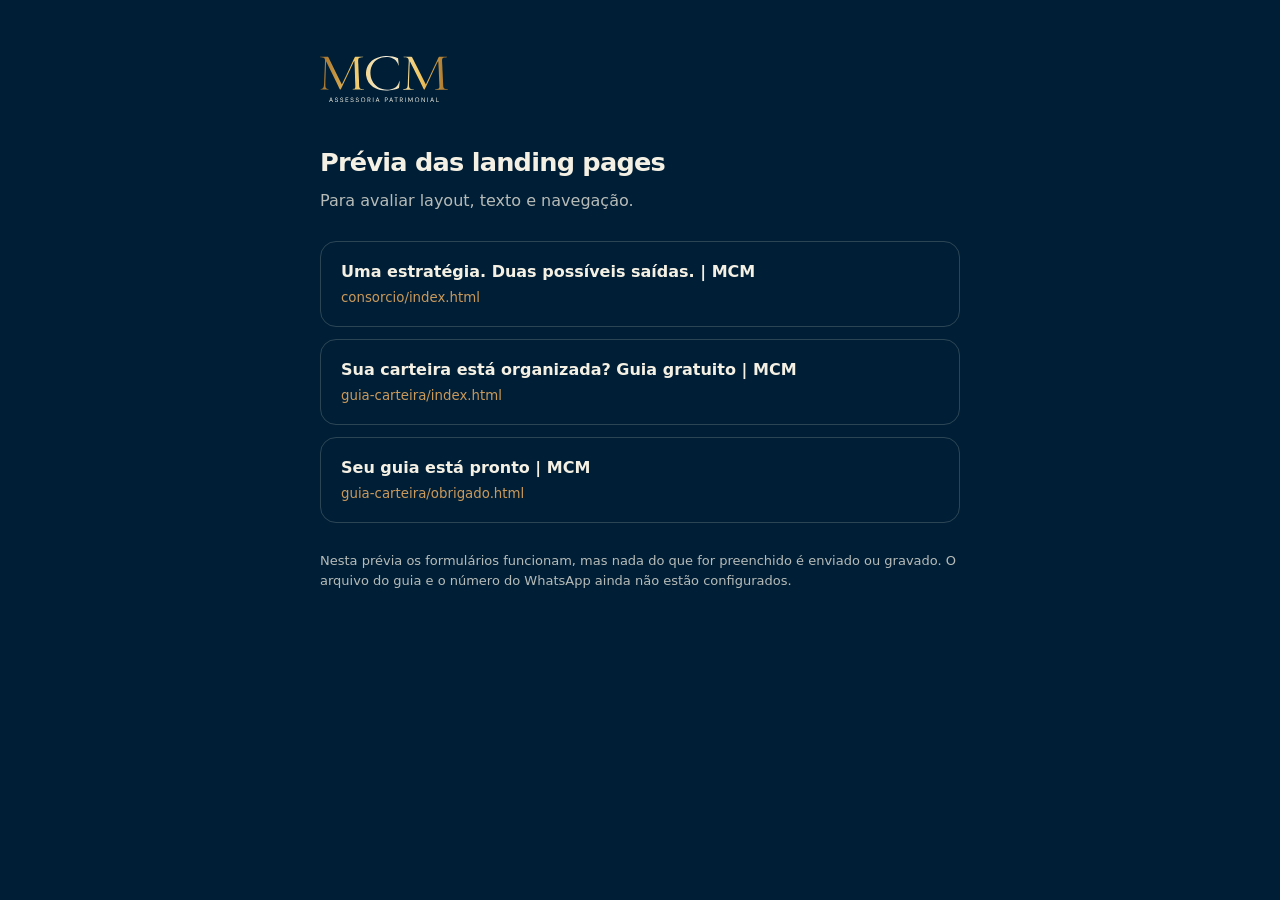
==== index.html @ d3c6858a "Prévia das LPs (origem: 8352585 + alterações locais) Co-Authored-By: Claude Opus 5.5 <noreply@anthro" ====
<!doctype html>
<html lang="pt-BR">
<head>
  <meta charset="utf-8" />
  <meta name="viewport" content="width=device-width, initial-scale=1" />
  <meta name="robots" content="noindex, nofollow" />
  <title>MCM · Prévia das landing pages</title>
  <style>
    body { margin: 0; background: #001F36; color: #F4F0E4; font-family: system-ui, -apple-system, 'Segoe UI', sans-serif; line-height: 1.5; }
    main { max-width: 40rem; margin: 0 auto; padding: 56px 20px; }
    img { height: 48px; width: auto; }
    h1 { margin: 32px 0 8px; font-size: 1.6rem; letter-spacing: -0.03em; }
    p { margin: 0; color: rgba(244, 240, 228, 0.75); }
    ul { margin: 28px 0 0; padding: 0; list-style: none; display: grid; gap: 12px; }
    a { display: block; padding: 18px 20px; border: 1px solid rgba(244, 240, 228, 0.18); border-radius: 16px; color: inherit; text-decoration: none; }
    a:hover { border-color: #C9995B; }
    strong { display: block; }
    small { display: block; margin-top: 4px; color: #C9995B; }
    .aviso { margin-top: 28px; font-size: 13px; }
  </style>
</head>
<body>
  <main>
    <img src="_shared/logo-mcm.svg" alt="MCM Assessoria Patrimonial" />
    <h1>Prévia das landing pages</h1>
    <p>Para avaliar layout, texto e navegação.</p>
    <ul>
        <li><a href="consorcio/"><strong>Uma estratégia. Duas possíveis saídas. | MCM</strong><small>consorcio/index.html</small></a></li>
        <li><a href="guia-carteira/"><strong>Sua carteira está organizada? Guia gratuito | MCM</strong><small>guia-carteira/index.html</small></a></li>
        <li><a href="guia-carteira/obrigado.html"><strong>Seu guia está pronto | MCM</strong><small>guia-carteira/obrigado.html</small></a></li>
    </ul>
    <p class="aviso">Nesta prévia os formulários funcionam, mas nada do que for preenchido é enviado ou gravado. O arquivo do guia e o número do WhatsApp ainda não estão configurados.</p>
  </main>
</body>
</html>
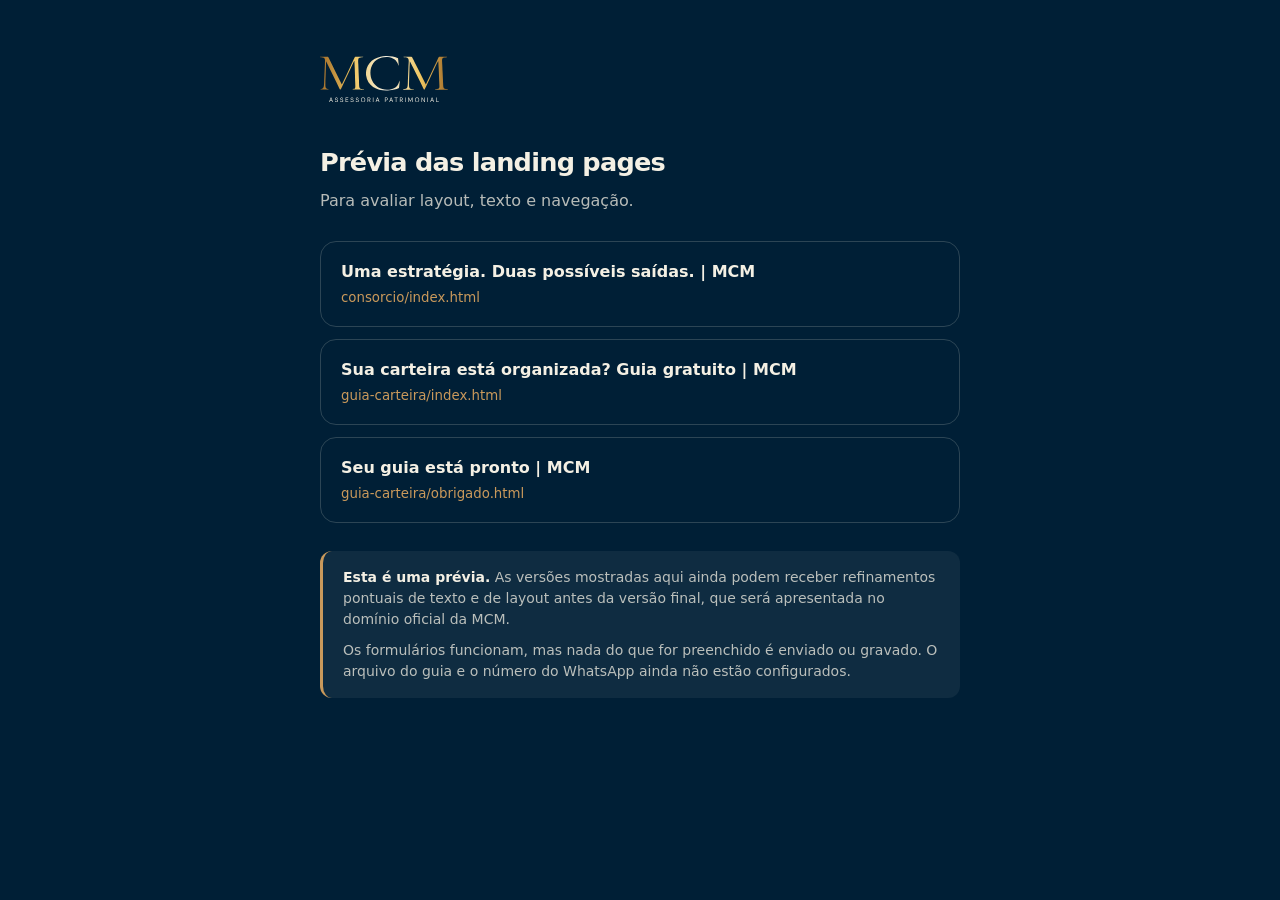
==== commit 29bb26d8: "Prévia das LPs (origem: 8352585 + alterações locais)" ====
--- a/index.html
+++ b/index.html
@@ -16,7 +16,9 @@
     a:hover { border-color: #C9995B; }
     strong { display: block; }
     small { display: block; margin-top: 4px; color: #C9995B; }
-    .aviso { margin-top: 28px; font-size: 13px; }
+    .aviso { margin-top: 28px; padding: 16px 20px; border-left: 3px solid #C9995B; border-radius: 12px; background: rgba(244, 240, 228, 0.06); font-size: 14px; }
+    .aviso p + p { margin-top: 10px; }
+    .aviso strong { display: inline; color: #F4F0E4; }
   </style>
 </head>
 <body>
@@ -29,7 +31,10 @@
         <li><a href="guia-carteira/"><strong>Sua carteira está organizada? Guia gratuito | MCM</strong><small>guia-carteira/index.html</small></a></li>
         <li><a href="guia-carteira/obrigado.html"><strong>Seu guia está pronto | MCM</strong><small>guia-carteira/obrigado.html</small></a></li>
     </ul>
-    <p class="aviso">Nesta prévia os formulários funcionam, mas nada do que for preenchido é enviado ou gravado. O arquivo do guia e o número do WhatsApp ainda não estão configurados.</p>
+    <div class="aviso">
+      <p><strong>Esta é uma prévia.</strong> As versões mostradas aqui ainda podem receber refinamentos pontuais de texto e de layout antes da versão final, que será apresentada no domínio oficial da MCM.</p>
+      <p>Os formulários funcionam, mas nada do que for preenchido é enviado ou gravado. O arquivo do guia e o número do WhatsApp ainda não estão configurados.</p>
+    </div>
   </main>
 </body>
 </html>
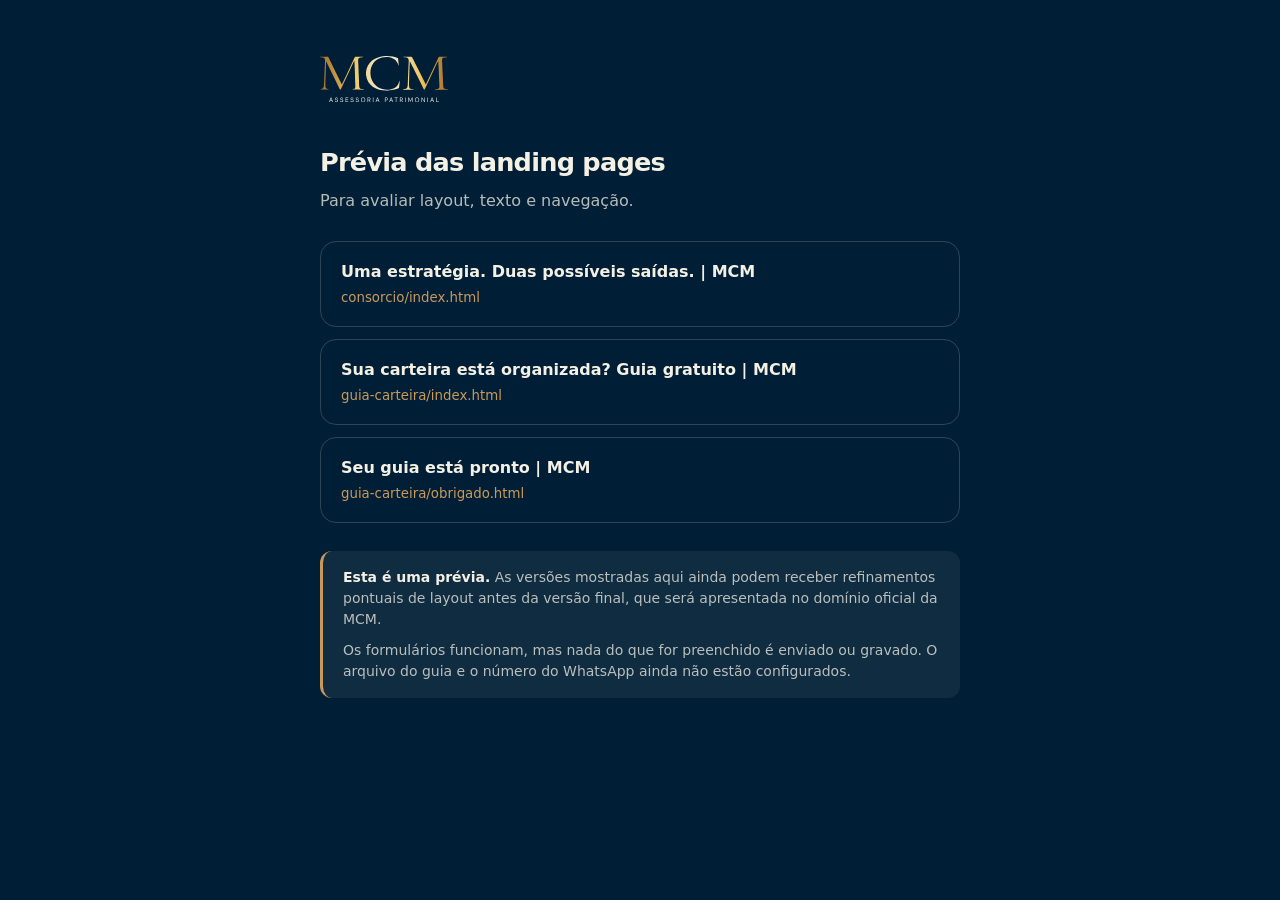
==== commit 21d524c3: "Prévia das LPs (origem: 8352585 + alterações locais)" ====
--- a/index.html
+++ b/index.html
@@ -32,7 +32,7 @@
         <li><a href="guia-carteira/obrigado.html"><strong>Seu guia está pronto | MCM</strong><small>guia-carteira/obrigado.html</small></a></li>
     </ul>
     <div class="aviso">
-      <p><strong>Esta é uma prévia.</strong> As versões mostradas aqui ainda podem receber refinamentos pontuais de texto e de layout antes da versão final, que será apresentada no domínio oficial da MCM.</p>
+      <p><strong>Esta é uma prévia.</strong> As versões mostradas aqui ainda podem receber refinamentos pontuais de layout antes da versão final, que será apresentada no domínio oficial da MCM.</p>
       <p>Os formulários funcionam, mas nada do que for preenchido é enviado ou gravado. O arquivo do guia e o número do WhatsApp ainda não estão configurados.</p>
     </div>
   </main>
